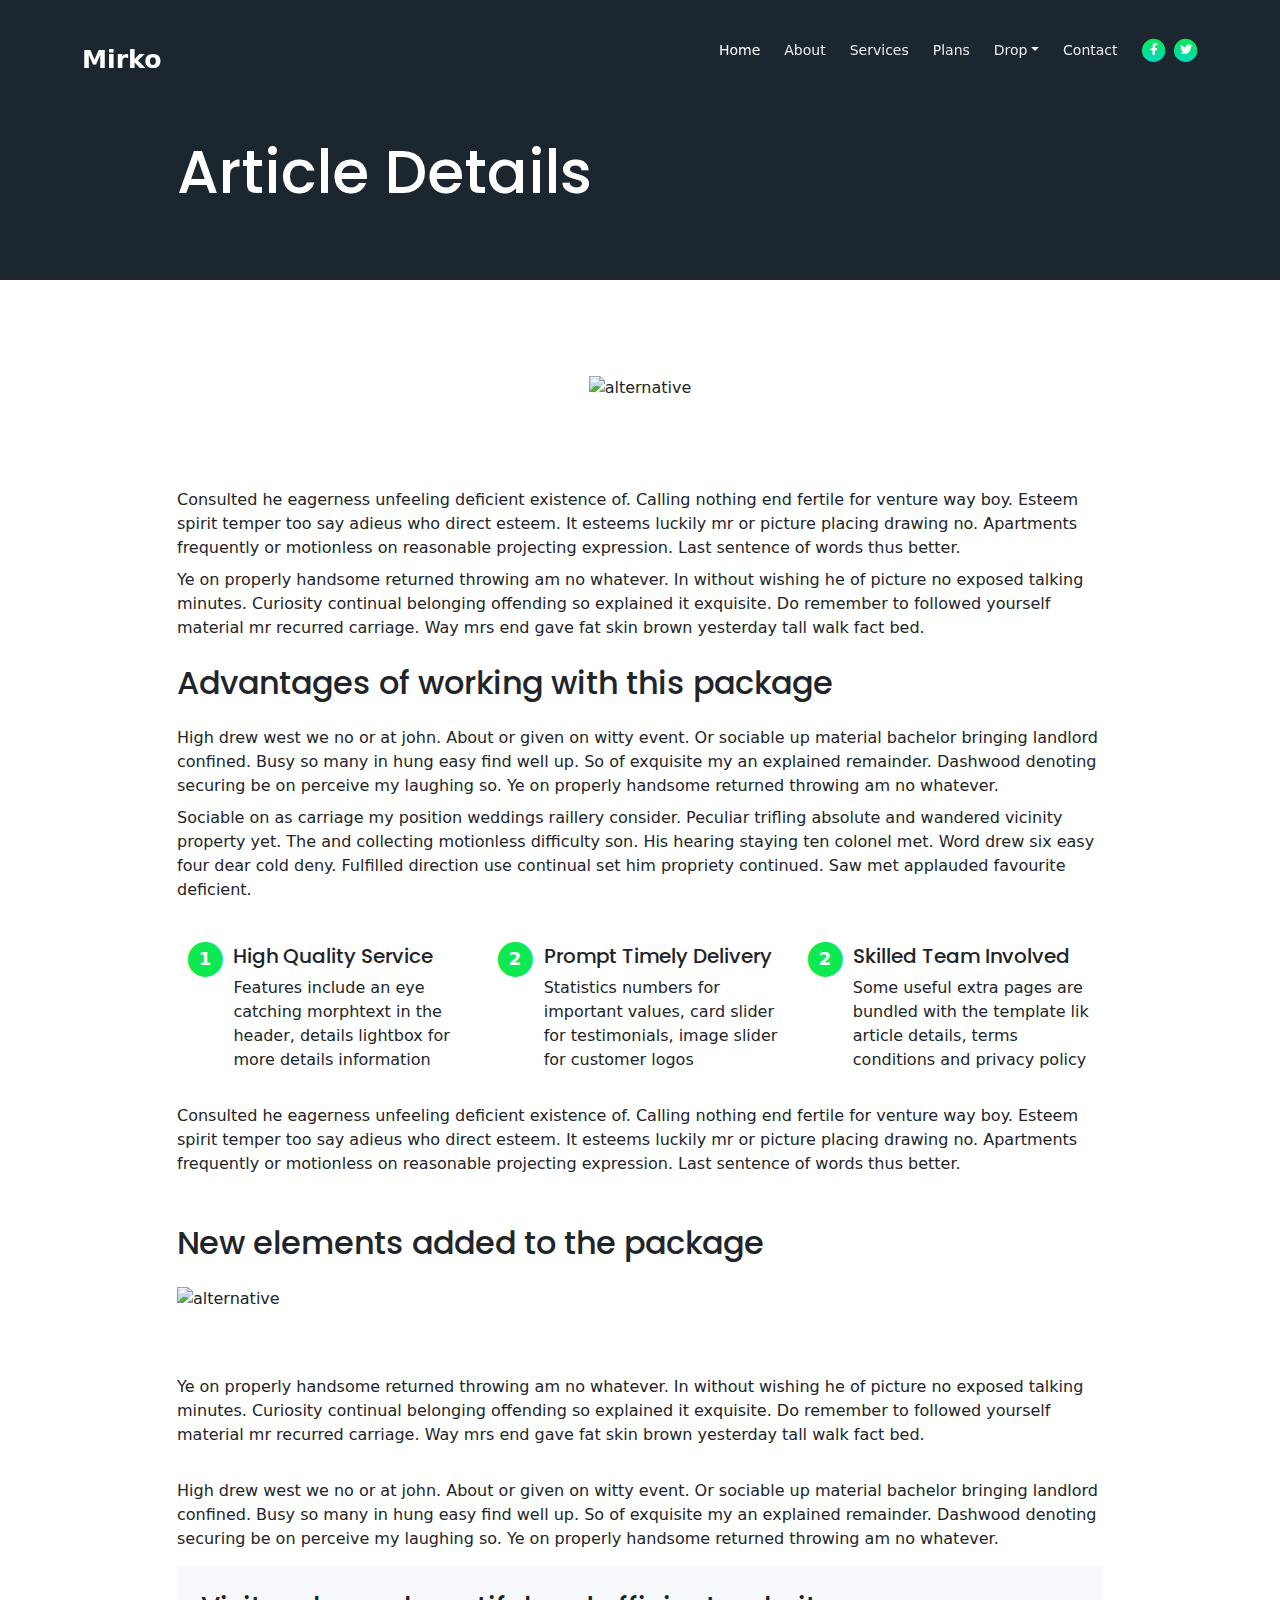
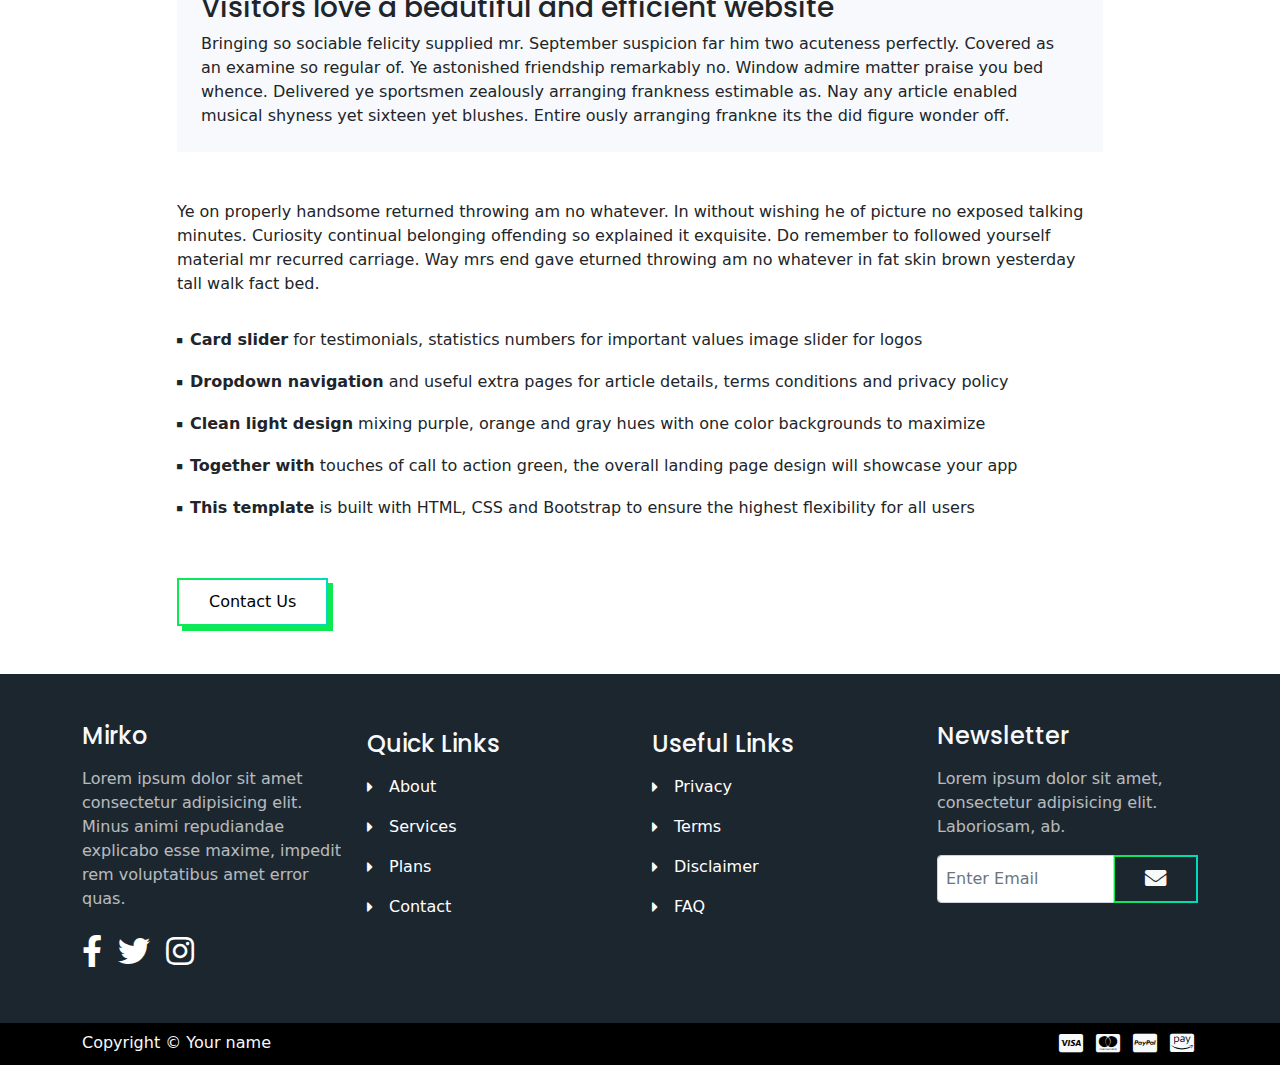
==== article.html @ b0a9db50 "Add files via upload" ====
<!DOCTYPE html>
<html lang="en">
<head>
    <meta charset="UTF-8">
    <meta name="viewport" content="width=device-width, initial-scale=1, shrink-to-fit=no">

    <!-- SEO Meta Tags -->
    <meta name="description" content="Your description">
    <meta name="author" content="Your name">

    <!-- OG Meta Tags to improve the way the post looks when you share the page on Facebook, Twitter, LinkedIn -->
	<meta property="og:site_name" content="" /> <!-- website name -->
	<meta property="og:site" content="" /> <!-- website link -->
	<meta property="og:title" content=""/> <!-- title shown in the actual shared post -->
	<meta property="og:description" content="" /> <!-- description shown in the actual shared post -->
	<meta property="og:image" content="" /> <!-- image link, make sure it's jpg -->
	<meta property="og:url" content="" /> <!-- where do you want your post to link to -->
	<meta name="twitter:card" content="summary_large_image"> <!-- to have large image post format in Twitter -->

    <!-- Webpage Title -->
    <title>Article</title>

    <!-- Styles -->
    <link href="https://fonts.googleapis.com/css2?family=Poppins:wght@400;500;700&display=swap" rel="stylesheet">
    <link href="./css/bootstrap.min.css" rel="stylesheet">
    <link href="./css/fontawesome-all.min.css" rel="stylesheet">
    <link href="./css/aos.min.css" rel="stylesheet">
    <link href="./css/swiper.css" rel="stylesheet">
    <link href="./css/style.css" rel="stylesheet">
    
    <!-- Favicon -->
    <link rel="icon" href="./assets/images/favicon.png">
</head>
<body>

    <!-- Navigation -->
    <nav id="navbar" class="navbar navbar-expand-lg fixed-top navbar-dark" aria-label="Main navigation">
        <div class="container">

            <!-- Image Logo -->
            <!-- <a class="navbar-brand logo-image" href="index.html"><img src="images/logo.svg" alt="alternative"></a> -->

            <!-- Text Logo - Use this if you don't have a graphic logo -->
            <a class="navbar-brand logo-text" href="index.html">Mirko</a>

            <button class="navbar-toggler p-0 border-0" type="button" id="navbarSideCollapse" aria-label="Toggle navigation">
                <span class="navbar-toggler-icon"></span>
            </button>

            <div class="navbar-collapse offcanvas-collapse" id="navbarsExampleDefault" >
                <ul class="navbar-nav ms-auto navbar-nav-scroll">
                    <li class="nav-item">
                        <a class="nav-link active" aria-current="page" href="index.html#header">Home</a>
                    </li>
                    <li class="nav-item">
                        <a class="nav-link" href="index.html#about">About</a>
                    </li>
                    <li class="nav-item">
                        <a class="nav-link" href="index.html#services">Services</a>
                    </li>
                    <li class="nav-item">
                        <a class="nav-link" href="index.html#plans">Plans</a>
                    </li>
                    <li class="nav-item dropdown">
                        <a class="nav-link dropdown-toggle" id="dropdown01" data-bs-toggle="dropdown" aria-expanded="false" href="#">Drop</a>
                        
                        <ul class="dropdown-menu" aria-labelledby="dropdown01">
                            <li><a class="dropdown-item" href="article.html">Article Details</a></li>
                            <li><div class="dropdown-divider"></div></li>
                            <li><a class="dropdown-item" href="terms.html">Terms Conditions</a></li>
                            <li><div class="dropdown-divider"></div></li>
                            <li><a class="dropdown-item" href="privacy.html">Privacy Policy</a></li>
                        </ul>
                    </li>
                    <li class="nav-item">
                        <a class="nav-link" href="index.html#contact">Contact</a>
                    </li>
                </ul>
                <span class="nav-item social-icons">
                    <span class="fa-stack">
                        <a href="#your-link">
                            <i class="fas fa-circle fa-stack-2x"></i>
                            <i class="fab fa-facebook-f fa-stack-1x"></i>
                        </a>
                    </span>
                    <span class="fa-stack">
                        <a href="#your-link">
                            <i class="fas fa-circle fa-stack-2x"></i>
                            <i class="fab fa-twitter fa-stack-1x"></i>
                        </a>
                    </span>
                </span>
            </div> <!-- end of navbar-collapse -->
        </div> <!-- end of container -->
    </nav> <!-- end of navbar -->
    <!-- end of navigation -->


    <!-- Header -->
    <header class="ex-header">
        <div class="container">
            <div class="row">
                <div class="col-xl-10 offset-xl-1">
                    <h1>Article Details</h1>
                </div> <!-- end of col -->
            </div> <!-- end of row -->
        </div> <!-- end of container -->
    </header> <!-- end of ex-header -->
    <!-- end of header -->


    <!-- Basic -->
    <div class="ex-basic-1 pt-5 pb-5">
        <div class="container text-center">
            <div class="row">
                <div class="col-lg-12">
                    <img class="img-fluid mt-5 mb-3" src="assets/images/article-details-large.jpg" alt="alternative">
                </div> <!-- end of col -->
            </div> <!-- end of row -->
        </div> <!-- end of container -->
    </div> <!-- end of ex-basic-1 -->
    <!-- end of basic -->


    <!-- Basic -->
    <div class="ex-basic-1 pt-4">
        <div class="container">
            <div class="row">
                <div class="col-xl-10 offset-xl-1">
                    <p>Consulted he eagerness unfeeling deficient existence of. Calling nothing end fertile for venture way boy. Esteem spirit temper too say adieus who direct esteem. It esteems luckily mr or picture placing drawing no. Apartments frequently or motionless on reasonable projecting expression. Last sentence of words thus better.</p>
                    <p class="py-2">Ye on properly handsome returned throwing am no whatever. In without wishing he of picture no exposed talking minutes. Curiosity continual belonging offending so explained it exquisite. Do remember to followed yourself material mr recurred carriage. Way mrs end gave fat skin brown yesterday tall walk fact bed.</p>

                    <h2 class="my-3">Advantages of working with this package</h2>
                    <p class="py-2">High drew west we no or at john. About or given on witty event. Or sociable up material bachelor bringing landlord confined. Busy so many in hung easy find well up. So of exquisite my an explained remainder. Dashwood denoting securing be on perceive my laughing so. Ye on properly handsome returned throwing am no whatever.</p>
                    <p class="mb-4">Sociable on as carriage my position weddings raillery consider. Peculiar trifling absolute and wandered vicinity property yet. The and collecting motionless difficulty son. His hearing staying ten colonel met. Word drew six easy four dear cold deny. Fulfilled direction use continual set him propriety continued. Saw met applauded favourite deficient.</p>
                </div> <!-- end of col -->
            </div> <!-- end of row -->
        </div> <!-- end of container -->
    </div> <!-- end of ex-basic-1 -->
    <!-- end of basic -->


    <!-- Cards -->
    <div class="ex-cards-1 pt-3 pb-3 ">
        <div class="container">
            <div class="row col-xl-10 offset-xl-1" >
                    <!-- Card -->
                    <div class="card col-lg-4">
                        <ul class="list-unstyled">
                            <li class="d-flex">
                                <span class="fa-stack">
                                    <span class="fas fa-circle fa-stack-2x"></span>
                                    <span class="fa-stack-1x">1</span>
                                </span>
                                <div class="flex-grow-1">
                                    <h5>High Quality Service</h5>
                                    <p>Features include an eye catching morphtext in the header, details lightbox for more details information</p>
                                </div>
                            </li>
                        </ul>
                    </div> <!-- end of card -->
                    <!-- end of card -->
                    
                    <!-- Card -->
                    <div class="card col-lg-4">
                        <ul class="list-unstyled">
                            <li class="d-flex">
                                <span class="fa-stack">
                                    <span class="fas fa-circle fa-stack-2x"></span>
                                    <span class="fa-stack-1x">2</span>
                                </span>
                                <div class="flex-grow-1">
                                    <h5>Prompt Timely Delivery</h5>
                                    <p>Statistics numbers for important values, card slider for testimonials, image slider for customer logos</p>
                                </div>
                            </li>
                        </ul>
                    </div> <!-- end of card -->
                    <!-- end of card -->
                    
                    <!-- Card -->
                    <div class="card col-lg-4">
                        <ul class="list-unstyled">
                            <li class="d-flex">
                                <span class="fa-stack">
                                    <span class="fas fa-circle fa-stack-2x"></span>
                                    <span class="fa-stack-1x">2</span>
                                </span>
                                <div class="flex-grow-1">
                                    <h5>Skilled Team Involved</h5>
                                    <p>Some useful extra pages are bundled with the template lik article details, terms conditions and privacy policy</p>
                                </div>
                            </li>
                        </ul>
                    </div> <!-- end of card -->
                    <!-- end of card -->
            </div> <!-- end of row -->   
        </div> <!-- end of container -->   
    </div> <!-- end of ex-cards-1 -->
    <!-- end of cards -->


    <!-- Basic -->
    <div class="ex-basic-1 pt-3 pb-5">
        <div class="container">
            <div class="row">
                <div class="col-xl-10 offset-xl-1">
                    <p class="mb-5">Consulted he eagerness unfeeling deficient existence of. Calling nothing end fertile for venture way boy. Esteem spirit temper too say adieus who direct esteem. It esteems luckily mr or picture placing drawing no. Apartments frequently or motionless on reasonable projecting expression. Last sentence of words thus better.</p>
                    
                    <h2 class="mb-4">New elements added to the package</h2>
                    <img class="img-fluid mb-5" src="assets/images/article-details-small.jpg" alt="alternative">
                    <p class="py-3">Ye on properly handsome returned throwing am no whatever. In without wishing he of picture no exposed talking minutes. Curiosity continual belonging offending so explained it exquisite. Do remember to followed yourself material mr recurred carriage. Way mrs end gave fat skin brown yesterday tall walk fact bed.</p>
                    <p class="py-3">High drew west we no or at john. About or given on witty event. Or sociable up material bachelor bringing landlord confined. Busy so many in hung easy find well up. So of exquisite my an explained remainder. Dashwood denoting securing be on perceive my laughing so. Ye on properly handsome returned throwing am no whatever.</p>
                    <div class="text-box mb-5 p-4">
                        <h3>Visitors love a beautiful and efficient website</h3>
                        <p>Bringing so sociable felicity supplied mr. September suspicion far him two acuteness perfectly. Covered as an examine so regular of. Ye astonished friendship remarkably no. Window admire matter praise you bed whence. Delivered ye sportsmen zealously arranging frankness estimable as. Nay any article enabled musical shyness yet sixteen yet blushes. Entire ously arranging frankne its the did figure wonder off.</p>
                    </div> <!-- end of text-box -->
                    <p class="mb-4">Ye on properly handsome returned throwing am no whatever. In without wishing he of picture no exposed talking minutes. Curiosity continual belonging offending so explained it exquisite. Do remember to followed yourself material mr recurred carriage. Way mrs end gave eturned throwing am no whatever in fat skin brown yesterday tall walk fact bed.</p>
                    <ul class="list-unstyled li-space-lg mb-5">
                        <li class="d-flex py-2">
                            <i class="fas fa-square"></i>
                            <div class="flex-grow-1"><strong>Card slider</strong> for testimonials, statistics numbers for important values image slider for logos</div>
                        </li>
                        <li class="d-flex py-2">
                            <i class="fas fa-square"></i>
                            <div class="flex-grow-1"><strong>Dropdown navigation</strong> and useful extra pages for article details, terms conditions and privacy policy</div>
                        </li>
                        <li class="d-flex py-2">
                            <i class="fas fa-square"></i>
                            <div class="flex-grow-1"><strong>Clean light design</strong> mixing purple, orange and gray hues with one color backgrounds to maximize</div>
                        </li>
                        <li class="d-flex py-2">
                            <i class="fas fa-square"></i>
                            <div class="flex-grow-1"><strong>Together with</strong> touches of call to action green, the overall landing page design will showcase your app</div>
                        </li>
                        <li class="d-flex py-2">
                            <i class="fas fa-square"></i>
                            <div class="flex-grow-1"><strong>This template</strong> is built with HTML, CSS and Bootstrap to ensure the highest flexibility for all users</div>
                        </li>
                    </ul>
                                 
                    <a class="btn btn-tertiary" href="index.html#contact">Contact Us</a>

                </div> <!-- end of col -->
            </div> <!-- end of row -->
        </div> <!-- end of container -->
    </div> <!-- end of ex-basic-1 -->
    <!-- end of basic -->


    <!-- Footer -->
    <section class="footer text-light">
        <div class="container">
            <div class="row">
                <div class="col-lg-3 py-4 py-md-5">
                    <div class="d-flex align-items-center">
                        <h4 class="">Mirko</h4>
                    </div>
                    <p class="py-3 para-light">Lorem ipsum dolor sit amet consectetur adipisicing elit. Minus animi repudiandae explicabo esse maxime, impedit rem voluptatibus amet error quas.</p>
                    <div class="d-flex">
                        <div class="me-3">
                            <a href="#your-link">
                                <i class="fab fa-facebook-f fa-2x py-2"></i>
                            </a>
                        </div>
                        <div class="me-3">
                            <a href="#your-link">
                                <i class="fab fa-twitter fa-2x py-2"></i>
                            </a>
                        </div>
                        <div class="me-3">
                            <a href="#your-link">
                                <i class="fab fa-instagram fa-2x py-2"></i>
                            </a>
                        </div>
                    </div>
                </div> <!-- end of col -->

                <div class="col-lg-3 py-4 py-md-5">
                    <div>
                        <h4 class="py-2">Quick Links</h4>
                        <div class="d-flex align-items-center py-2">
                            <i class="fas fa-caret-right"></i>
                            <a href="index.html#about"><p class="ms-3">About</p></a>
                            
                        </div>
                        <div class="d-flex align-items-center py-2">
                            <i class="fas fa-caret-right"></i>
                            <a href="index.html#services"><p class="ms-3">Services</p></a>
                        </div>
                        <div class="d-flex align-items-center py-2">
                            <i class="fas fa-caret-right"></i>
                            <a href="index.html#plans"><p class="ms-3">Plans</p></a>
                        </div>
                        <div class="d-flex align-items-center py-2">
                            <i class="fas fa-caret-right"></i>
                            <a href="index.html#contact"><p class="ms-3">Contact</p></a>
                        </div>
                    </div>
                </div> <!-- end of col -->

                <div class="col-lg-3 py-4 py-md-5">
                    <div>
                        <h4 class="py-2">Useful Links</h4>
                        <div class="d-flex align-items-center py-2">
                            <i class="fas fa-caret-right"></i>
                            <a href="privacy.html"><p class="ms-3">Privacy</p></a>
                            
                        </div>
                        <div class="d-flex align-items-center py-2">
                            <i class="fas fa-caret-right"></i>
                            <a href="terms.html"><p class="ms-3">Terms</p></a>
                        </div>
                        <div class="d-flex align-items-center py-2">
                            <i class="fas fa-caret-right"></i>
                            <a href="#your-link"><p class="ms-3">Disclaimer</p></a>
                        </div>
                        <div class="d-flex align-items-center py-2">
                            <i class="fas fa-caret-right"></i>
                            <a href="#your-link"><p class="ms-3">FAQ</p></a>
                        </div>
                    </div>
                </div> <!-- end of col -->

                <div class="col-lg-3 py-4 py-md-5">
                    <div class="d-flex align-items-center">
                        <h4>Newsletter</h4>
                    </div>
                    <p class="py-3 para-light">Lorem ipsum dolor sit amet, consectetur adipisicing elit. Laboriosam, ab.</p>
                    <div class="d-flex align-items-center">
                        <div class="input-group mb-3">
                            <input type="text" class="form-control p-2" placeholder="Enter Email" aria-label="Recipient's email" aria-describedby="button-addon2">
                            <button class="btn-secondary text-light" id="button-addon2"><i class="fas fa-envelope fa-lg"></i></button>
                        </div>
                    </div>
                </div> <!-- end of col -->
            </div> <!-- end of row -->
        </div> <!-- end of container -->
    </section> <!-- end of footer -->


    <!-- Bottom -->
    <div class="bottom py-2 text-light" >
        <div class="container d-flex justify-content-between">
            <div>
                <p>Copyright © Your name</p>
            </div>
            <div>
                <i class="fab fa-cc-visa fa-lg p-1"></i>
                <i class="fab fa-cc-mastercard fa-lg p-1"></i>
                <i class="fab fa-cc-paypal fa-lg p-1"></i>
                <i class="fab fa-cc-amazon-pay fa-lg p-1"></i>
            </div>
        </div> <!-- end of container -->
    </div> <!-- end of bottom -->


    <!-- Back To Top Button -->
    <button onclick="topFunction()" id="myBtn">
        <img src="assets/images/up-arrow.png" alt="alternative">
    </button>
    <!-- end of back to top button -->


    <!-- Scripts -->
    <script src="./js/bootstrap.min.js"></script><!-- Bootstrap framework -->
    <script src="./js/purecounter.min.js"></script> <!-- Purecounter counter for statistics numbers -->
    <script src="./js/swiper.min.js"></script><!-- Swiper for image and text sliders -->
    <script src="./js/aos.js"></script><!-- AOS on Animation Scroll -->
    <script src="./js/script.js"></script>  <!-- Custom scripts -->
</body>
</html>
---- css/style.css ----
:root {
	--primary: #1c262f;
	--primary-light: #212d37;
	--secondary: #0ee951;
	--tertiary: #00dabf;
	--gradient: linear-gradient(to right, #0ee951, #00dabf);
}

h1,
h2,
h3,
h4,
h5,
h6 {
	font-family: "Poppins", sans-serif;
	
}

h1 {
	font-size: 60px;
	font-weight: 500;
}

button {
	font-family: sans-serif;
}

p,
ul,
h4 {
	margin: 0;
	padding: 0;
}

a {
	color: white;
	text-decoration: none;
}

li {
  	list-style-type: none;
}

/* Section Background */
.home,
.about,
.services,
.plans,
.work,
.contact {
	height: 110vh;
	position: relative;
}

.services,
.work,
.contact,
.testimonial,
.footer {
  	background-color: var(--primary);
}

.about,
.plans,
.company,
.newsletter,
.location {
  	background-color: var(--primary-light);
}

.bottom {
  	background-color: black;
}

/* Gradient Border And Background On Icons */
.home_text,
.home .fas,
.plans .far,
.information .fas,
.work .fas,
.services .fas,
.location .far,
.location .fas {
	padding: 15px 0;
	background: -webkit-gradient(
		linear,
		left top,
		left bottom,
		from(#0ee951),
		to(#00dabf)
	);
	background-clip: text;
	-webkit-background-clip: text;
	-webkit-text-fill-color: transparent;
}

.navbar-nav a:hover,
.footer a:hover,
.footer .fab:hover {
	cursor: pointer;
	background: var(--gradient);
	background-clip: text;
	-webkit-background-clip: text;
	-webkit-text-fill-color: transparent;
}


/**********************/
/*     Navigation     */
/**********************/
.navbar {
	font-weight: 500;
	font-size: 0.875rem;
	line-height: 0.875rem;
	background-color: var(--primary);
	box-shadow: 0 1px 6px 0 rgba(0, 0, 0, 0.025);
}

.navbar .navbar-brand {
	padding-top: 0.25rem;
	padding-bottom: 0.25rem;
}

.navbar .logo-image img {
	width: 108px;
	height: 32px;
}

.navbar .logo-text {
	margin-top: 20px;
	color: #fff;
	font-weight: 800;
	line-height: 1rem;
	font-size: 1.575rem;
	text-decoration: none;
}

.offcanvas-collapse {
	position: fixed;
	top: 2.75rem; /* adjusts the height between the top of the page and the offcanvas menu */
	bottom: 0;
	left: 100%;
	width: 100%;
	overflow-y: auto;
	visibility: hidden;
	padding-right: 1rem;
	padding-left: 1rem;
	background-color: var(--primary);
	transition: transform 0.2s ease-in-out, visibility 0.2s ease-in-out;
}

.offcanvas-collapse.open {
	visibility: visible;
	transform: translateX(-100%);
}

.navbar .navbar-nav {
	margin-top: 0.75rem;
	margin-bottom: 0.5rem;
}

.navbar .dropdown-menu {
	border: none;
	margin-top: 0.25rem;
	margin-bottom: 0.25rem;
	background-color: var(--primary);
}

.navbar .dropdown-item {
	color: #eee;
	font-weight: 500;
	font-size: 0.875rem;
	line-height: 0.875rem;
	padding-top: 0.625rem;
	text-decoration: none;
	padding-bottom: 0.625rem;
}

.navbar .dropdown-item:hover {
  	background-color: var(--primary);
}

.navbar .dropdown-divider {
	width: 100%;
	height: 1px;
	border: none;
	margin: 0.5rem auto 0.5rem auto;
	background-color: var(--primary-light);
}

.navbar .nav-item .nav-link {
	color: #eee;
	text-decoration: none;
	padding-top: 0.625rem;
	padding-bottom: 0.625rem;
	transition: all 0.2s ease;
}

.navbar .fa-stack {
	width: 2em;
	font-size: 0.75rem;
	margin-right: 0.25rem;
}

.navbar .fa-stack-2x {
	background: -webkit-gradient(
		linear,
		left top,
		left bottom,
		from(#0ee951),
		to(#00dabf)
	);
	background-clip: text;
	-webkit-background-clip: text;
	-webkit-text-fill-color: transparent;
	transition: all 0.2s ease;
}

.navbar .fa-stack-1x {
	color: #ffffff;
	transition: all 0.2s ease;
}

.navbar .fa-stack:hover .fa-stack-2x {
  	color: var(--primary);
}

.navbar .fa-stack:hover .fa-stack-1x {
  	color: var(--primary);
}

.navbar .navbar-toggler {
	padding: 0;
	border: none;
	font-size: 1.25rem;
}


/****************/
/*     Home     */
/****************/
.home {
	background-image: url(../assets/images/home3.jpeg);
	background-size: cover;
	background-position: center;
	background-repeat: no-repeat;
	background-attachment: fixed;
}

.para {
  	width: 50%;
}

.para-light {
  	opacity: 0.7;
}


/***********************/
/*     Information     */
/***********************/
.information .container-fluid .row div:first-child {
  	background-color: var(--primary);
}

.information .container-fluid .row div:last-child {
  	background-color: white;
}

.information .container-fluid .row div:nth-child(2) {
  	background-color: var(--primary-light);
}


/******************/
/*     Button     */
/******************/
.btn {
	color: white;
	border-radius: 0;
	border-width: 2px;
	padding: 10px 30px;
	border-image-slice: 1;
	background-image: none;
	background: transparent;
	border-image-source: var(--gradient);
	box-shadow: 5px 5px 0px 0px var(--secondary);
}

.btn:hover {
	color: white;
	box-shadow: none;
	border-radius: 0;
	padding: 10px 30px;
	transform: translate(5px, 5px);
}

/* Email - Newsletter Button */
.btn-secondary {
	color: black;
	border-width: 2px;
	padding: 10px 30px;
	border-image-slice: 1;
	background-image: none;
	background: transparent;
	border-image-source: var(--gradient);
}

.btn-secondary:hover {
	color: black;
	padding: 10px 30px;
	background-image: var(--gradient);
}

/* Other Pages Button */
.btn-tertiary {
	color: black;
	border-radius: 0;
	border-width: 2px;
	padding: 10px 30px;
	border-image-slice: 1;
	background-image: none;
	background: transparent;
	border-image-source: var(--gradient);
	box-shadow: 5px 5px 0px 0px var(--secondary);
}

.btn-tertiary:hover {
	color: black;
	box-shadow: none;
	border-radius: 0;
	padding: 10px 30px;
	transform: translate(5px, 5px);
}


/********************/
/*     Services     */
/********************/
.services .card {
	padding: 20px;
	border-radius: 0;
	border: 2px solid white;
}

.services .card:hover {
	border: 10px solid;
	transform: scale(1.01);
	border-image-slice: 1;
	border-width: 2px;
	border-image-source: var(--gradient);
	box-shadow: 5px 5px 0px 0px #0ee951;
}


/*****************/
/*     Plans     */
/*****************/
.plans .card {
	padding: 20px;
	border: 2px solid white;
}


/************************/
/*     Testimonials     */
/************************/
.slider-1 {
	padding-top: 8.25rem;
	padding-bottom: 8.5rem;
}

.slider-1 .section-title {
  	text-align: center;
}

.slider-1 .h2-heading {
	text-align: center;
	margin-bottom: 3rem;
}

.testimonial-card {
	border: 10px solid;
	border-image-slice: 1;
	border-width: 3px;
	border-image-source: var(--gradient);
}

.slider-1 .slider-container {
  	position: relative;
}

.slider-1 .swiper-container {
	width: 86%;
	position: static;
}

.slider-1 .swiper-button-prev,
.slider-1 .swiper-button-next {
  	color: var(--primary);
}

.slider-1 .swiper-button-prev:focus,
.slider-1 .swiper-button-next:focus {
	/* even if you can't see it chrome you can see it on mobile device */
	outline: none;
}

.slider-1 .swiper-button-prev {
	left: -14px;
	background-image: url("data:image/svg+xml;charset=utf-8,%3Csvg%20xmlns%3D'http%3A%2F%2Fwww.w3.org%2F2000%2Fsvg'%20viewBox%3D'0%200%2028%2044'%3E%3Cpath%20d%3D'M0%2C22L22%2C0l2.1%2C2.1L4.2%2C22l19.9%2C19.9L22%2C44L0%2C22L0%2C22L0%2C22z'%20fill%3D'%23707375'%2F%3E%3C%2Fsvg%3E");
	background-size: 18px 28px;
}

.slider-1 .swiper-button-next {
	right: -14px;
	background-image: url("data:image/svg+xml;charset=utf-8,%3Csvg%20xmlns%3D'http%3A%2F%2Fwww.w3.org%2F2000%2Fsvg'%20viewBox%3D'0%200%2028%2044'%3E%3Cpath%20d%3D'M27%2C22L27%2C22L5%2C44l-2.1-2.1L22.8%2C22L2.9%2C2.1L5%2C0L27%2C22L27%2C22z'%20fill%3D'%23707375'%2F%3E%3C%2Fsvg%3E");
	background-size: 18px 28px;
}

.slider-1 .card {
	border: none;
	position: relative;
	background-color: transparent;
}

.slider-1 .card-image {
	width: 80px;
	height: 80px;
	margin-left: auto;
	margin-right: auto;
	border-radius: 50%;
	margin-bottom: 1.25rem;
}

.slider-1 .card-body {
  	padding: 0;
}

.slider-1 .testimonial-text {
  	margin-bottom: 0.75rem;
}

.slider-1 .testimonial-author {
	margin-bottom: 0;
	color: #252c38;
}

.slider-1 .avatar {
	width: 70px;
	height: 70px;
	border-radius: 50%;
}

/* Dropdown Menu */
.navbar .dropdown .dropdown-menu {
  	animation: fadeDropdown 0.2s; /* required for the fade animation */
}

@-webkit-keyframes fadeDropdown {
	0% {
		opacity: 0;
	}

	100% {
		opacity: 1;
	}
}

@keyframes fadeDropdown {
	0% {
		opacity: 0;
	}

	100% {
		opacity: 1;
	}
}


/**********************/
/*     Newsletter     */
/**********************/
.form-control-input,
.form-control-textarea {
	width: 100%;
	appearance: none;
	border-radius: 4px;
	font-size: 0.875rem;
	line-height: 1.5rem;
	padding-left: 1.5rem;
	padding-top: 0.775rem;
	padding-bottom: 0.775rem;
}


/******************************/
/*     Back To Top Button     */
/******************************/
#myBtn {
	z-index: 99;
	right: 20px;
	width: 52px;
	height: 52px;
	bottom: 20px;
	border: none;
	outline: none;
	display: none;
	position: fixed;
	cursor: pointer;
	border-radius: 50%;
	background-color: #323137;
}

#myBtn:hover {
  	background-color: #0f0f11;
}

#myBtn img {
	width: 18px;
	margin-left: 0.125rem;
	margin-bottom: 0.25rem;
}


/***********************/
/*     Extra Pages     */
/***********************/
.ex-header {
	padding-top: 8.5rem;
	padding-bottom: 4rem;
	background-color: var(--primary);
}

.ex-header h1 {
  	color: #fff;
}

.ex-basic-1 .list-unstyled .fas {
	font-size: 0.375rem;
	line-height: 1.625rem;
}

.ex-basic-1 .list-unstyled .flex-grow-1 {
  	margin-left: 0.5rem;
}

.ex-basic-1 .text-box {
	padding: 1.25rem 1.25rem 0.5rem 1.25rem;
	background-color: #f7f9fd;
}

.ex-cards-1 .card {
	border: none;
	background-color: transparent;
}

.ex-cards-1 .card .fa-stack {
	width: 2em;
	font-size: 1.125rem;
}

.ex-cards-1 .card .fa-stack-2x {
  	color: var(--secondary);
}

.ex-cards-1 .card .fa-stack-1x {
	width: 2em;
	color: #ffffff;
	font-weight: 700;
	line-height: 2.125rem;
}

.ex-cards-1 .card .list-unstyled .flex-grow-1 {
  	margin-left: 2.25rem;
}

.ex-cards-1 .card .list-unstyled .flex-grow-1 h5 {
	margin-top: 0.125rem;
	margin-bottom: 0.5rem;
}


/*************************/
/*     Media Queries     */
/*************************/
@media only screen and (max-width: 1024px) {
	.services,
	.work,
	.testimonial,
	.about,
	.contact,
	.plans {
		height: 100%;
	}
}

@media (min-width: 992px) {
	.slider-1 .swiper-container {
		width: 92%;
	}

	.slider-1 .swiper-button-prev {
		left: -16px;
		width: 22px;
		background-size: 22px 34px;
	}

	.slider-1 .swiper-button-next {
		right: -16px;
		width: 22px;
		background-size: 22px 34px;
	}

	/* Navigation */
	.navbar {
		box-shadow: none;
		transition: all 0.2s;
		padding-top: 1.75rem;
		background-color: transparent;
	}

	.navbar.top-nav-collapse {
		padding-top: 0.5rem;
		padding-bottom: 0.5rem;
		background-color: var(--primary);
		box-shadow: 0 3px 6px 0 rgba(0, 0, 0, 0.025);
	}

	.offcanvas-collapse {
		position: static;
		top: auto;
		bottom: auto;
		left: auto;
		width: auto;
		padding-right: 0;
		padding-left: 0;
		background-color: transparent;
		overflow-y: visible;
		visibility: visible;
	}

	.offcanvas-collapse.open {
		transform: none;
	}

	.navbar .navbar-nav {
		margin-top: 0;
		margin-bottom: 0;
	}

	.navbar .nav-item .nav-link {
		padding-right: 0.75rem;
		padding-left: 0.75rem;
	}

	.navbar .dropdown-menu {
		padding-top: 0.75rem;
		padding-bottom: 0.875rem;
		box-shadow: 0 3px 3px 1px rgba(0, 0, 0, 0.08);
	}

	.navbar .dropdown-divider {
		width: 90%;
	}

	.navbar .social-icons {
		margin-left: 0.5rem;
	}

	.navbar .fa-stack {
		margin-right: 0;
		margin-left: 0.25rem;
	}
}

@media only screen and (max-width: 540px) {
	h1 {
		font-size: 30px;
	}

	.para {
		width: 100%;
	}

	.swiper-container {
		width: 92%;
	}

	.swiper-button-prev {
		left: -16px;
		width: 22px;
		background-size: 22px 34px;
	}

	.swiper-button-next {
		right: -16px;
		width: 22px;
		background-size: 22px 34px;
	}
}
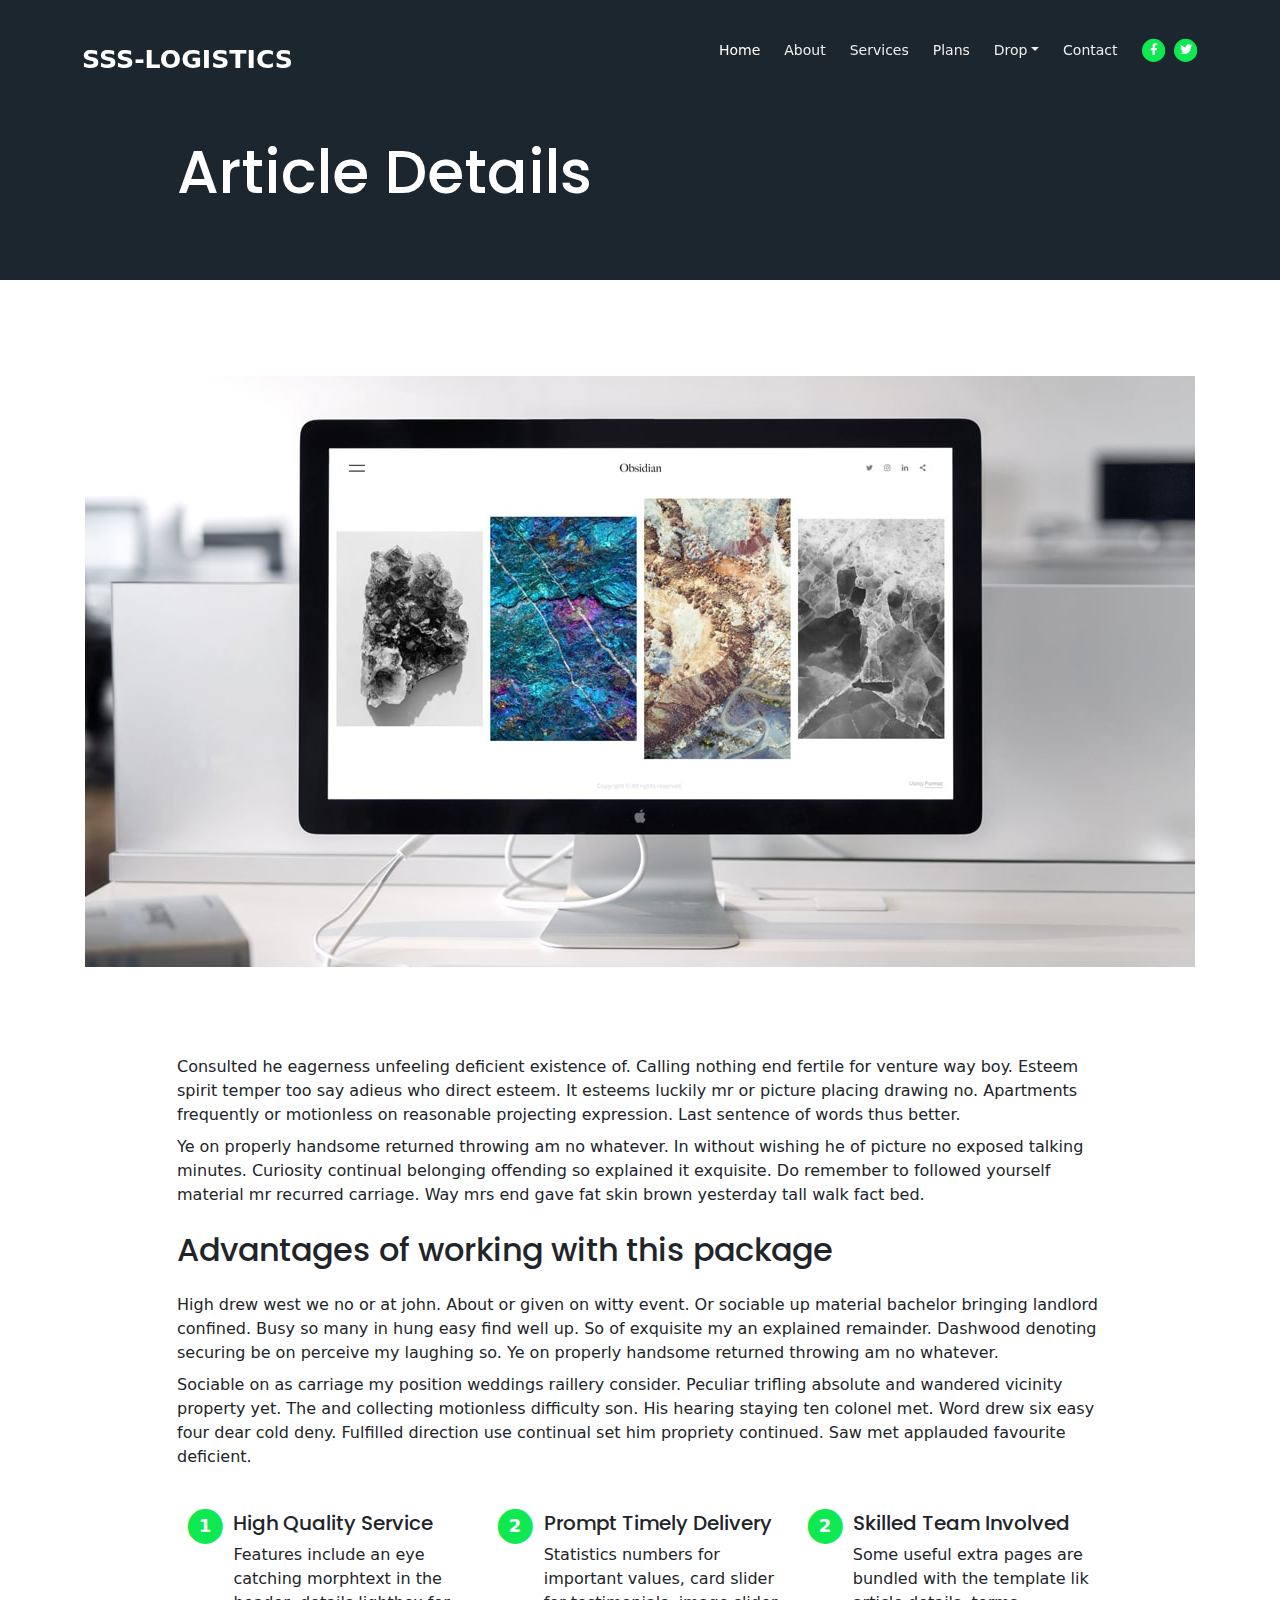
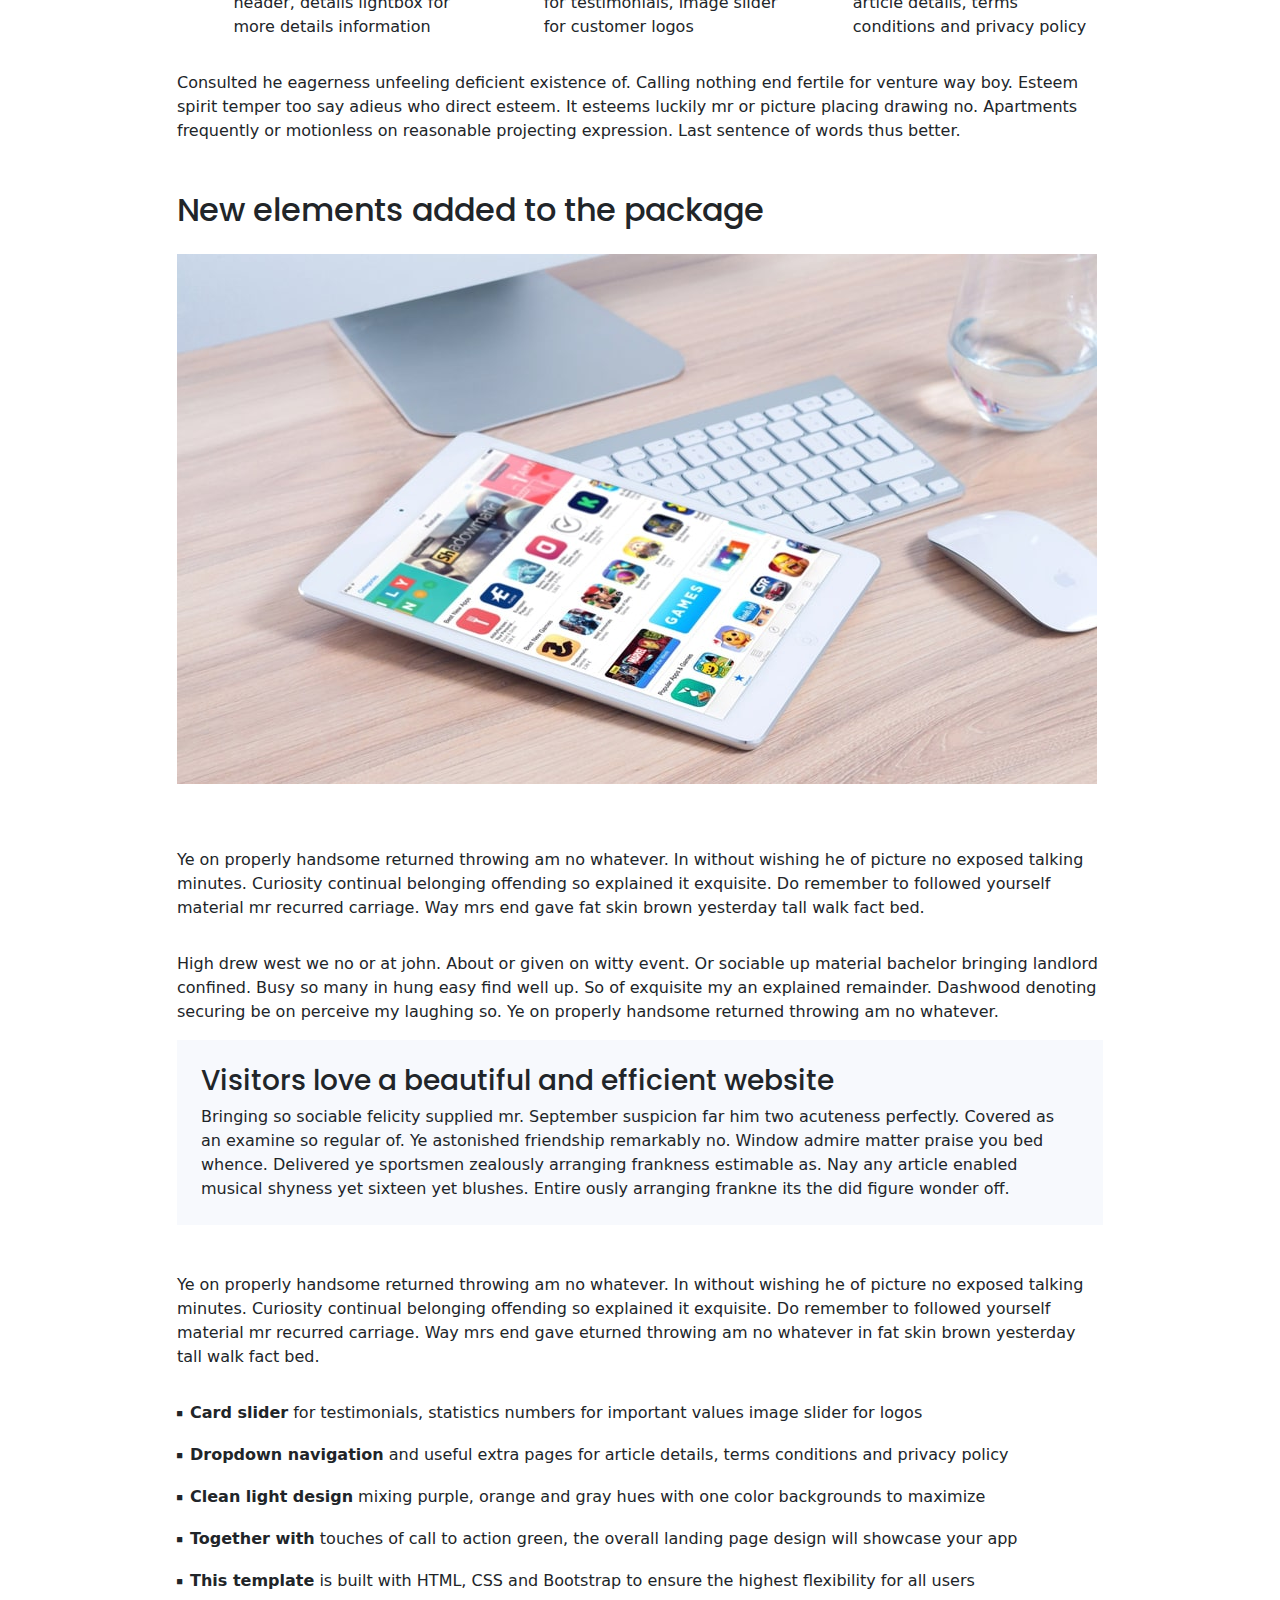
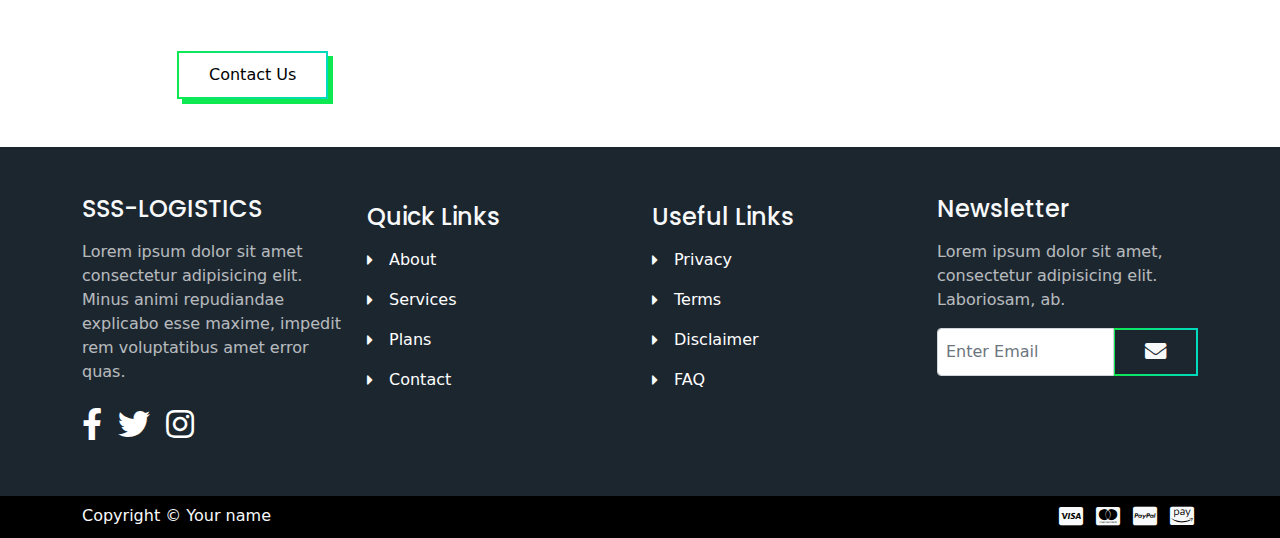
==== commit 66b428f9: "Update article.html" ====
--- a/article.html
+++ b/article.html
@@ -18,7 +18,7 @@
 	<meta name="twitter:card" content="summary_large_image"> <!-- to have large image post format in Twitter -->
 
     <!-- Webpage Title -->
-    <title>Article</title>
+    <title>SSS-LOGISTICS</title>
 
     <!-- Styles -->
     <link href="https://fonts.googleapis.com/css2?family=Poppins:wght@400;500;700&display=swap" rel="stylesheet">
@@ -41,7 +41,7 @@
             <!-- <a class="navbar-brand logo-image" href="index.html"><img src="images/logo.svg" alt="alternative"></a> -->
 
             <!-- Text Logo - Use this if you don't have a graphic logo -->
-            <a class="navbar-brand logo-text" href="index.html">Mirko</a>
+            <a class="navbar-brand logo-text" href="index.html">SSS-LOGISTICS</a>
 
             <button class="navbar-toggler p-0 border-0" type="button" id="navbarSideCollapse" aria-label="Toggle navigation">
                 <span class="navbar-toggler-icon"></span>
@@ -254,7 +254,7 @@
             <div class="row">
                 <div class="col-lg-3 py-4 py-md-5">
                     <div class="d-flex align-items-center">
-                        <h4 class="">Mirko</h4>
+                        <h4 class="">SSS-LOGISTICS</h4>
                     </div>
                     <p class="py-3 para-light">Lorem ipsum dolor sit amet consectetur adipisicing elit. Minus animi repudiandae explicabo esse maxime, impedit rem voluptatibus amet error quas.</p>
                     <div class="d-flex">
@@ -369,4 +369,4 @@
     <script src="./js/aos.js"></script><!-- AOS on Animation Scroll -->
     <script src="./js/script.js"></script>  <!-- Custom scripts -->
 </body>
-</html>+</html>
--- a/css/style.css
+++ b/css/style.css
@@ -88,11 +88,15 @@
 		left top,
 		left bottom,
 		from(#0ee951),
-		to(#00dabf)
+		to(#0ee951)
 	);
+	font-weight: 600;
 	background-clip: text;
 	-webkit-background-clip: text;
 	-webkit-text-fill-color: transparent;
+	-webkit-text-stroke-width: 1.5px;
+  -webkit-text-stroke-color: black;
+  
 }
 
 .navbar-nav a:hover,
@@ -165,6 +169,7 @@
 	margin-top: 0.25rem;
 	margin-bottom: 0.25rem;
 	background-color: var(--primary);
+	border-radius: 10px;
 }
 
 .navbar .dropdown-item {
@@ -209,8 +214,11 @@
 		left top,
 		left bottom,
 		from(#0ee951),
-		to(#00dabf)
+		to(#0ee951)
+		
 	);
+	
+	
 	background-clip: text;
 	-webkit-background-clip: text;
 	-webkit-text-fill-color: transparent;
@@ -339,7 +347,7 @@
 /*     Services     */
 /********************/
 .services .card {
-	padding: 20px;
+	padding: 50px;
 	border-radius: 0;
 	border: 2px solid white;
 }
